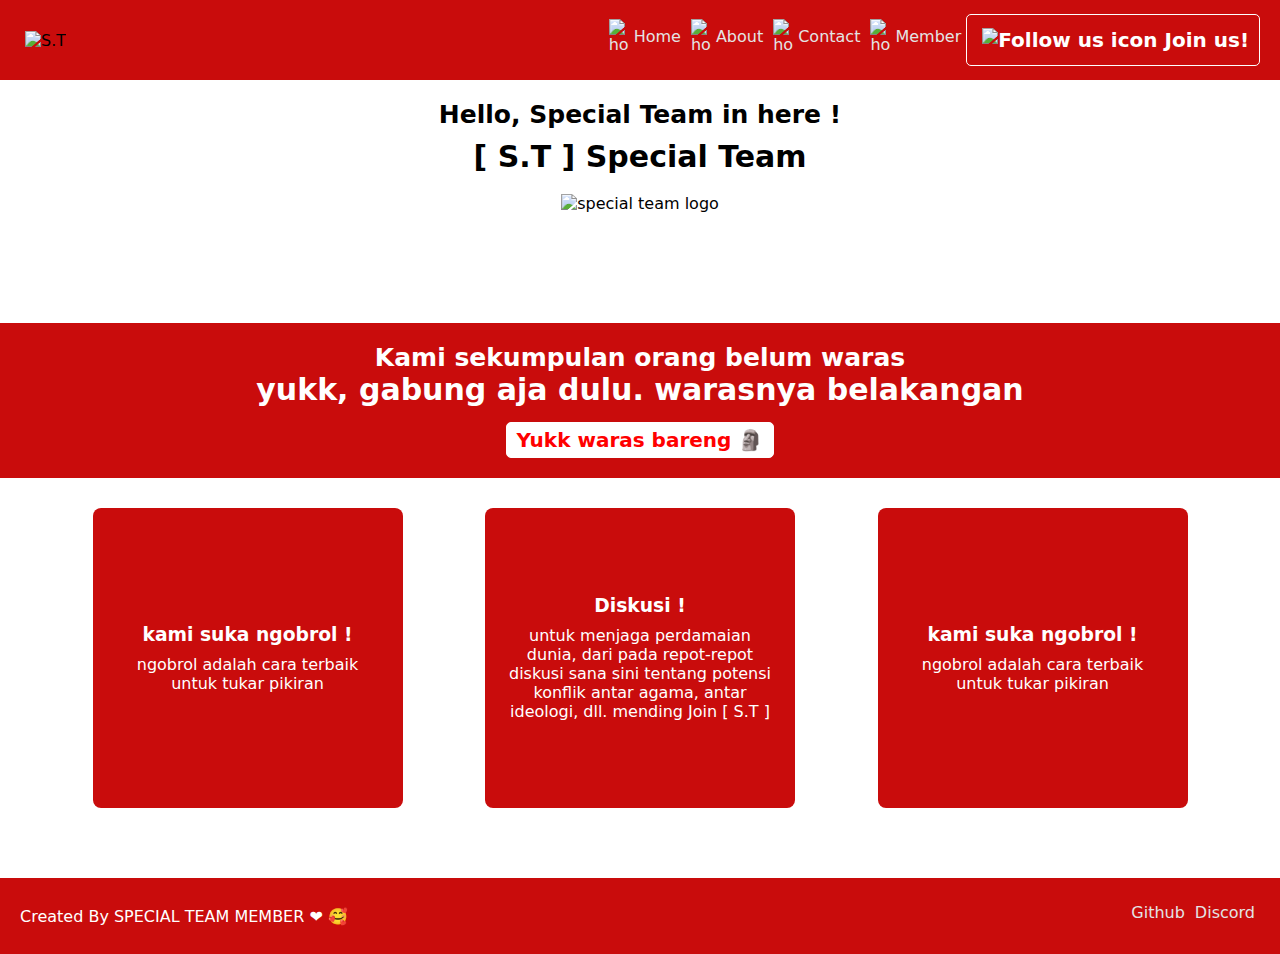
==== index.html @ ef21292e "change" ====
<!DOCTYPE html>
<html lang="en">

<head>
  <meta charset="UTF-8" />
  <meta http-equiv="X-UA-Compatible" content="IE=edge" />
  <meta name="viewport" content="width=device-width, initial-scale=1.0" />
  <title>Spesial Team</title>
  <link rel="stylesheet" href="css/style.css" />
  <link rel="icon" href="assets/image/special-team.png" />
  <!-- Font awesome -->
  <link rel="stylesheet" href="assets/fontawesome/css/all.css" />
</head>

<body>
  <!-- Navigation Bar -->
  <!-- <div class="layer">
    <div class="layer-mid">
      <div>
        <h1 class="test">
          Halooo<span>&#128075;</span>,Selamat Datang Di Website Special Team!
        </h1>
      </div>
    </div>
  </div> -->
  <!-- <div class="onload-screen">
    &#128075;Selamat Datang
  </div> -->
  <div class="root">
    <button class="btn-gotop">&#8679;</button>
    <header>
      <nav class="nav">
        <div class="logo">
          <article>
            <h1 hidden>Special Team</h1>
            <img src="assets/image/special-team.png" alt="S.T" />
          </article>
        </div>
        <ul class="nav-menu">
          <li class="nav-list">
            <a class="nav-link" href="/index.html"><img src="assets/icon/icon-home.png" alt="home"
                width="20px" />Home</a>
          </li>
          <li class="nav-list">
            <a class="nav-link" href="pages/about.html"><img src="assets/icon/icon-about.png" alt="home"
                width="20px" />About</a>
          </li>
          <li class="nav-list">
            <a class="nav-link" href="pages/contact.html"><img src="assets/icon/icon-contact.png" alt="home"
                width="20px" />Contact</a>
          </li>
          <li class="nav-list">
            <a class="nav-link" href="pages/member.html"><img src="assets/icon/icon-member.png" alt="home"
                width="20px" />Member</a>
          </li>
          <a class="tombol-btn" target="_blank" href="https://discord.com/invite/cuyuniverse">
            <div>
              <img src="assets/icon/icon-follow.png" alt="Follow us icon" width="15" style="margin-left: 5px" />
              Join us!
            </div>
          </a>
        </ul>

        <div class="hamburger">
          <span class="bar"></span>
          <span class="bar"></span>
          <span class="bar"></span>
        </div>
      </nav>
    </header>
    <main>
      <!-- Tab Bagian Isi -->
      <div class="container">
        <article class="intro">
          <header>
            <h2 class="title">Hello, Special Team in here !</h2>
          </header>
          <div>
            <p class="deskripsi">[ S.T ] Special Team</p>
          </div>
          <img src="assets/image/background2.jpg" alt="special team logo" class="img-logo" />
        </article>
      </div>

      <div class="tab-bawah">
        <article class="tentang">
          <h2 class="title">Kami sekumpulan orang belum waras</h2>
          <p class="deskripsi">yukk, gabung aja dulu. warasnya belakangan</p>
          <div class="margin">
            <button class="button-bawah">Yukk waras bareng 🗿</button>
          </div>
        </article>
        <div class="container-2">
          <div class="card">
            <article class="card-item">
              <h3 class="card-title">kami suka ngobrol !</h3>
              <p class="card-deskripsi">
                ngobrol adalah cara terbaik untuk tukar pikiran
              </p>
            </article>

            <article class="card-item">
              <h3 class="card-title">Diskusi !</h3>
              <p class="card-deskripsi">
                untuk menjaga perdamaian dunia, dari pada repot-repot diskusi
                sana sini tentang potensi konflik antar agama, antar ideologi,
                dll. mending Join [ S.T ]
              </p>
            </article>

            <article class="card-item">
              <h3 class="card-title">kami suka ngobrol !</h3>
              <p class="card-deskripsi">
                ngobrol adalah cara terbaik untuk tukar pikiran
              </p>
            </article>
          </div>
        </div>
      </div>
    </main>

    <footer class="footer">
      <div class="footer-left">
        <p>Created By SPECIAL TEAM MEMBER ❤ &#x1F970;</p>
      </div>
      <div class="footer-right">
        <ul>
          <li>
            <a class="card-deskripsi" target="_blank" href="https://github.com/arif-budianto/special-team"
              alt="Github">Github</a>
          </li>
          <li>
            <a target="_blank" href="https://discord.com/invite/cuyuniverse" alt="Discord">Discord</a>
          </li>
        </ul>
      </div>
    </footer>
  </div>
</body>

<script src="script.js"></script>

</html>
---- css/style.css ----
:root {
  --primary: red;
  --secondary: rgb(201, 12, 12);
}

*,
html,
body {
  margin: 0;
  padding: 0;
  box-sizing: border-box;
  font-family: system-ui, -apple-system, BlinkMacSystemFont, 'Segoe UI', Roboto,
    Oxygen, Ubuntu, Cantarell, 'Open Sans', 'Helvetica Neue', sans-serif;
}

/* Bagian Atas */

body>header {
  width: 100vw;
  color: white;
  flex-wrap: wrap;
  gap: 10px;
  position: fixed;
  z-index: 7;
  top: 0;
}

.nav {
  width: 100%;
  height: 80px;
  background: var(--secondary);
  display: flex;
  position: fixed;
  top: 0;
  align-items: center;
  z-index: 1;
}

.logo {
  margin-right: auto;
  margin-left: 25px;
  cursor: pointer;
  transition: all 0.5s ease 0s;
}

.logo img {
  width: 75px;
}

.logo:hover {
  color: yellow;
  transform: rotate(2deg);
}

nav ul {
  display: flex;
}

li {
  list-style-type: none;
  padding: 5px;
  display: flex;
  flex-direction: column;
  align-items: center;
  cursor: pointer;
}

li:hover {
  color: white;
  transform: rotate(2deg);
}

li>a {
  color: rgb(228, 228, 228);
  display: flex;
  flex-direction: row;
  align-items: center;
  gap: 5px;
}

li>a:hover {
  color: white;
}

/* animation navbar */
li::after {
  content: '  ';
  width: 0%;
  height: 2px;
  margin-top: 5px;
  background-color: white;
  transition: all 0.3s ease;
}

li:hover::after {
  content: '  ';
  width: 100%;
  height: 2px;
  background-color: white;
}

a {
  color: rgb(228, 228, 228);
  text-decoration: none;
}

/* Hamburger Menu */
.hamburger {
  display: none;
}

.bar {
  display: block;
  width: 25px;
  height: 3px;
  margin: 5px auto;
  transition: all 0.3s ease-in-out;
  background-color: white;
}

.tombol-btn {
  margin-right: 20px;
  font-size: 20px;
  padding: 5px 10px;
  background: none;
  border: 1px solid #fff;
  font-weight: 600;
  color: white;
  cursor: pointer;
  display: flex;
  align-items: center;
  justify-content: center;
  border-radius: 5px;
  transition: all 0.3s ease 0s;
}

.tombol-btn:hover {
  border-radius: 5px;
  border: 1px solid white;
  background: white;
  color: var(--primary);
}

.tombol-btn:active {
  transform: scale(0.95);
}

/* Bagian Isi */
.container {
  width: 100%;
  margin: 50px auto;
  padding: 50px 0;
}

.intro {
  display: flex;
  flex-direction: column;
  justify-content: center;
  align-items: center;
  gap: 10px;
  text-align: center;
}

.title {
  font-size: 25px;
  font-weight: bold;
  text-align: center;
}

.deskripsi {
  font-size: 30px;
  font-weight: bolder;
  text-align: center;
}

.img-logo {
  max-width: 90%;
  height: auto;
  padding: 10px;
}

.tentang {
  display: flex;
  justify-content: center;
  align-items: center;
  flex-direction: column;
  background: var(--secondary);
  color: white;
  padding: 20px;
  margin-top: 23px;
}

.margin {
  margin-top: 15px;
}

.button-bawah {
  font-size: 20px;
  padding: 5px 10px;
  border-radius: 5px;
  font-weight: 600;
  border: 1px solid white;
  background: white;
  color: var(--primary);
  cursor: pointer;
  display: flex;
  align-items: center;
  justify-content: center;
  border-radius: 5px;
  transition: all 0.3s ease 0s;
}

.button-bawah:hover {
  transform: scale(1.05);
}

.button-bawah:active {
  transform: scale(1);
}

.container-2 {
  width: 100%;
  margin: 0 auto;
  padding: 10px 0;
}

.card {
  display: flex;
  flex-wrap: wrap;
  justify-content: space-evenly;
  align-items: center;
  gap: 10px;
  padding: 20px;
}

.card-item {
  height: 300px;
  background: var(--secondary);
  color: white;
  padding: 20px;
  flex-basis: 25%;
  border-radius: 8px;
  display: flex;
  flex-direction: column;
  justify-content: center;
  align-items: center;
  text-align: center;
  gap: 10px;
  transition: all 0.3s ease;
}

.card-item:hover {
  transform: translateY(-8px);
}

.card-item p {
  word-wrap: break-word;
}

.card-title {
  font-weight: bold;
}

.footer {
  position: absolute;
  width: 100%;
  display: flex;
  justify-content: space-between;
  align-items: center;
  text-align: center;
  background: var(--secondary);
  color: white;
  padding: 20px;
  margin-top: 40px;
}

.footer-right ul {
  display: flex;
}
/* *********************************** */
/* .onload-screen {
  height: 100%;
  max-height: 100%;
  display: flex;
  position: fixed;
  color: white;
  font-size: 26px;
  justify-content: center;
  align-items: center;
  width: 100%;
  height: 100vh;
  animation-delay: 0s;
  animation: screenSlider 5s ease-in-out;
  margin: 0;
} */

/* .layer {
  width: 100%;
  height: 100vh;
  animation-delay: 0s;
  animation: onload 5s ease-in-out;
} */

/* .test {
  color: white;
} */
@keyframes screenSlider {
  0% {
    opacity: 0;
  }

  20% {
    opacity: 100;
    transform: translateX(0%);
    background: var(--secondary);
  }

  50% {
    opacity: 100;
  }

  60% {
    transform: translateX(0%);
    background: var(--secondary);
  }

  80% {
    transform: translateX(50%);
    background: var(--secondary);
  }

  100% {
    transform: translateX(100%);
    background: var(--secondary);
  }
}

/* .layer-mid {
  width: 100%;
  height: 100%;
  display: flex;
  justify-content: center;
  align-items: center;
} */

.btn-gotop {
  position: fixed;
  opacity: 0;
  visibility: hidden;
  bottom: 80px;
  right: 30px;
  z-index: 99;
  font-size: 30px;
  border: none;
  outline: none;
  color: white;
  cursor: pointer;
  background: var(--secondary);
  padding: 15px;
  border-radius: 4px;
  animation: UpandDown 2s linear infinite;
  transition: 0.2s ease-in-out;
}

@keyframes UpandDown {
  0% {
    transform: translateY(5px);
  }

  50% {
    transform: translateY(-5px);
  }

  100% {
    transform: translateY(5px);
  }
}

@media screen and (max-width: 700px) {

  /*Styling Navbar*/

  .nav-menu {
    display: flex;
    align-items: center;
    position: fixed;
    top: 4.9em;
    opacity: 0;
    height: 0%;
    flex-direction: column;
    background-color: var(--secondary);
    width: 100%;
    text-align: center;
    transition: all 0.5s ease-in-out;
    z-index: 1;
  }

  .nav-list {
    width: 300px;
  }
  
  .nav-menu.active {
    opacity: 1;
    background-color: var(--secondary);
    height: 40%;
  }

  .nav-item {
    margin: 2.5rem 0;
  }

  .tombol-btn {
    margin: 0;
  }

  .hamburger {
    display: block;
    cursor: pointer;
    margin-right: 2em;
  }

  .hamburger.active .bar:nth-child(2) {
    opacity: 0;
  }

  .hamburger.active .bar:nth-child(1) {
    transform: translateY(8px) rotate(45deg);
  }

  .hamburger.active .bar:nth-child(3) {
    transform: translateY(-8px) rotate(-45deg);
  }

  /* animation responsive navbar */
  li::after {
    content: '  ';
    width: 0%;
    height: 2px;
    margin-top: 5px;
    background-color: white;
    transition: all 0.3s ease;
  }

  li:hover::after {
    content: '  ';
    width: 25%;
    height: 2px;
    background-color: white;
  }

  .nav-list:hover {
    color: white;
    transform: rotate(0deg);
  }

  .card {
    flex-direction: column;
  }

  .card-item {
    width: 100%;
  }
}

@media screen and (max-width: 500px) {
  /*Styling Navbar*/

  .nav-menu {
    display: flex;
    align-items: center;
    position: fixed;
    top: 4.9em;
    opacity: 0;
    height: 0%;
    right: 0;
    flex-direction: column;
    background-color: rgb(201, 12, 12);
    width: 100%;
    text-align: center;
    transition: all 0.5s ease-in-out;
    padding: 1rem;
    z-index: 1;
  }

  .nav-list {
    width: 300px;
  }

  /* .nav-menu.active {
    background-color: rgb(167, 9, 9);
    opacity: 1;
    height: 40%;
  } */

  .nav-item {
    margin: 2.5rem 0;
  }

  .tombol-btn {
    margin: 0;
  }

  .hamburger {
    display: block;
    cursor: pointer;
    margin: 2em;
  }

  .hamburger.active .bar:nth-child(2) {
    opacity: 0;
  }

  .hamburger.active .bar:nth-child(1) {
    transform: translateY(8px) rotate(45deg);
  }

  .hamburger.active .bar:nth-child(3) {
    transform: translateY(-8px) rotate(-45deg);
  }

  /* animation responsive navbar */
  li::after {
    content: '  ';
    width: 0%;
    height: 2px;
    margin-top: 5px;
    background-color: white;
    transition: all 0.3s ease;
  }

  li:hover::after {
    content: '  ';
    width: 25%;
    height: 2px;
    background-color: white;
  }

  .nav-list:hover {
    color: white;
    transform: rotate(0deg);
  }

  /*Styling card*/
  .card {
    flex-direction: column;
  }

  .card-item {
    width: 100%;
  }

  .footer {
    flex-direction: column;
  }
}
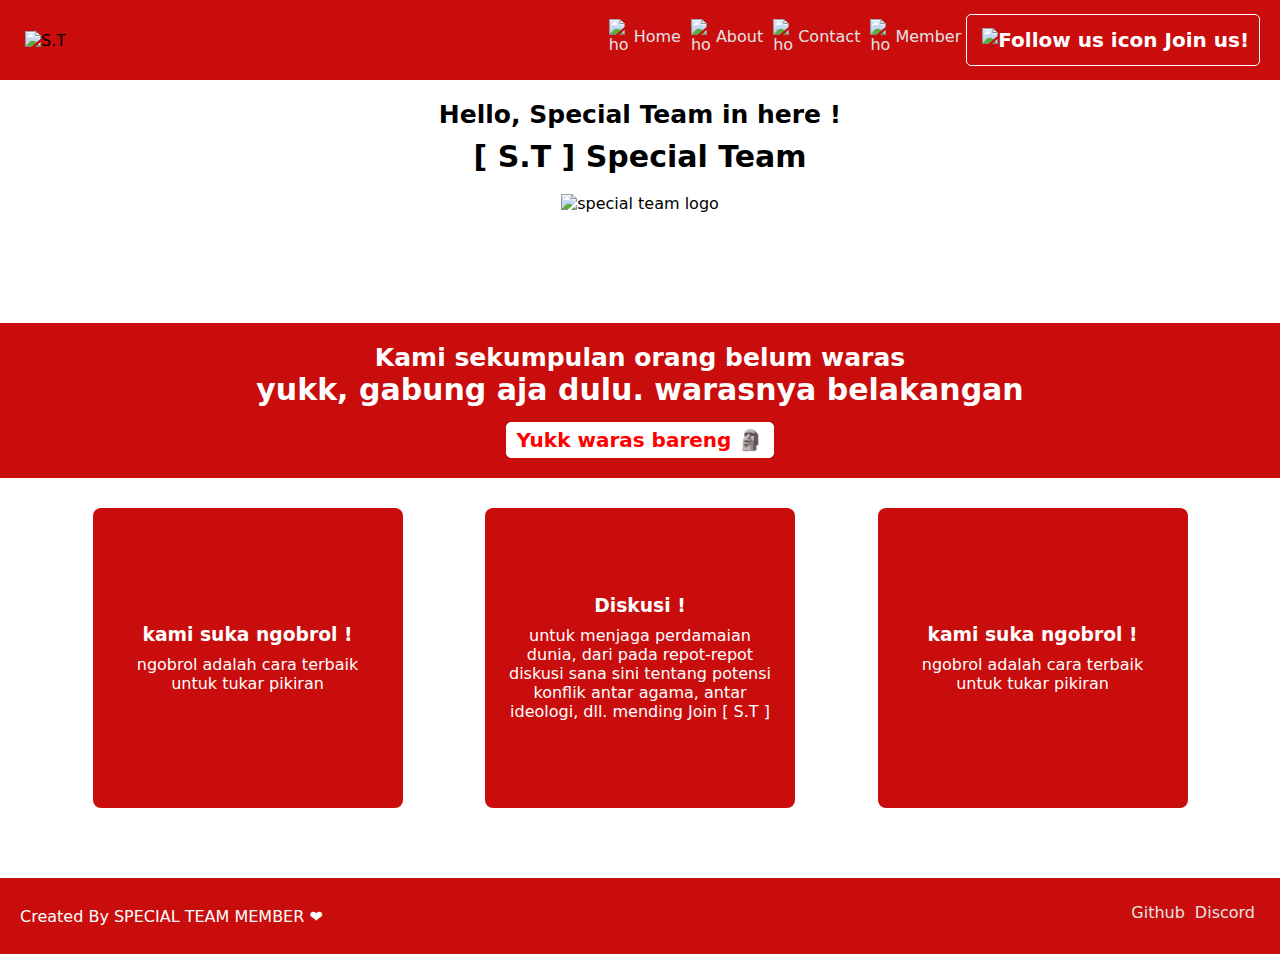
==== commit 91626d22: "change" ====
--- a/index.html
+++ b/index.html
@@ -121,7 +121,7 @@
 
     <footer class="footer">
       <div class="footer-left">
-        <p>Created By SPECIAL TEAM MEMBER ❤ &#x1F970;</p>
+        <p>Created By SPECIAL TEAM MEMBER ❤</p>
       </div>
       <div class="footer-right">
         <ul>
--- a/css/style.css
+++ b/css/style.css
@@ -360,6 +360,7 @@
   border-radius: 4px;
   animation: UpandDown 2s linear infinite;
   transition: 0.2s ease-in-out;
+  border: 1px #fff solid ;
 }
 
 @keyframes UpandDown {
@@ -453,6 +454,9 @@
     transform: rotate(0deg);
   }
 
+}
+
+@media screen and (max-width: 850px){
   .card {
     flex-direction: column;
   }
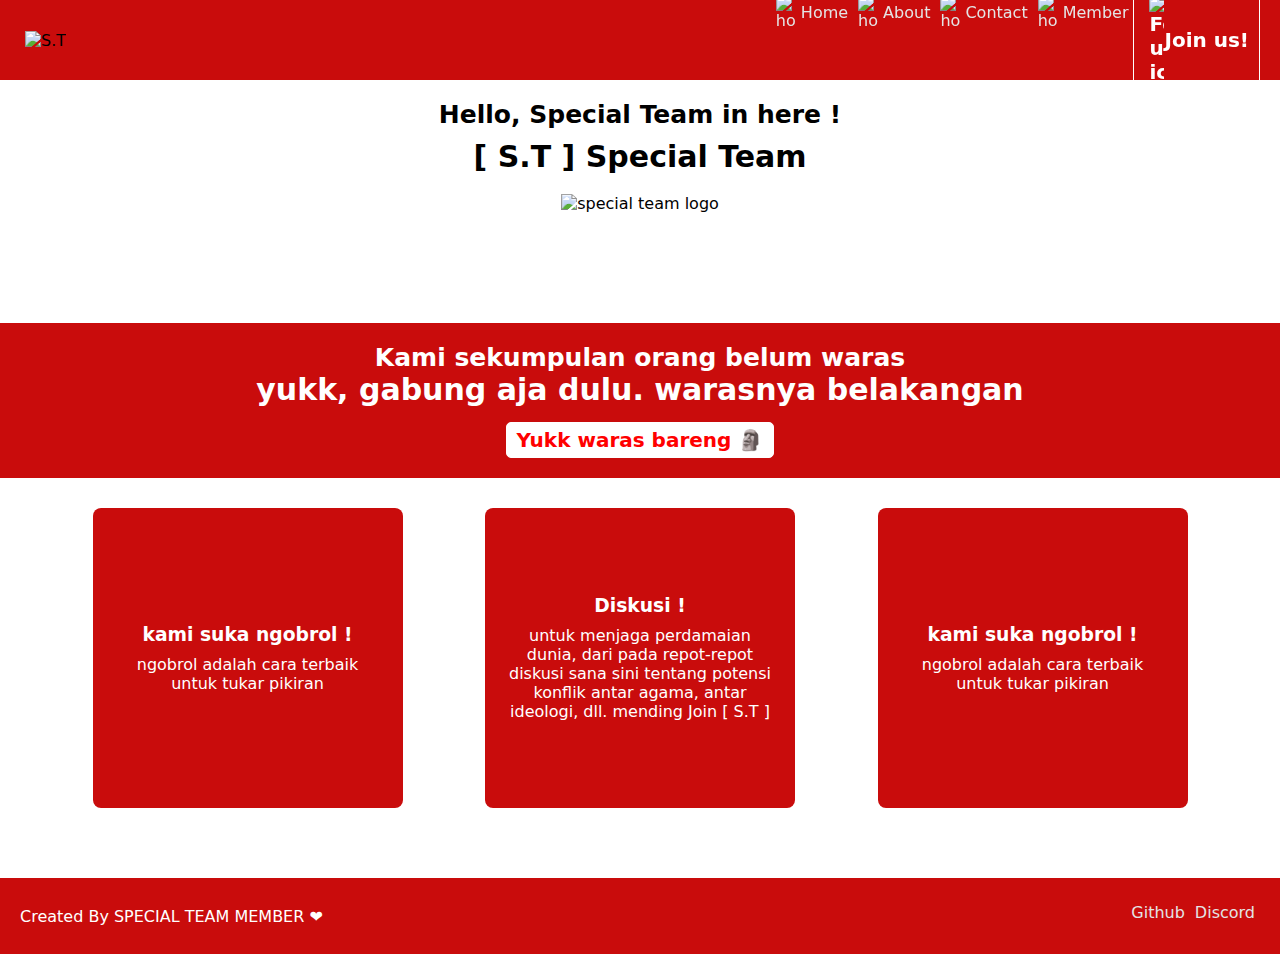
==== commit 9bbc1648: "Merge branch 'arif-budianto:main' into main" ====
--- a/index.html
+++ b/index.html
@@ -54,10 +54,8 @@
                 width="20px" />Member</a>
           </li>
           <a class="tombol-btn" target="_blank" href="https://discord.com/invite/cuyuniverse">
-            <div>
               <img src="assets/icon/icon-follow.png" alt="Follow us icon" width="15" style="margin-left: 5px" />
               Join us!
-            </div>
           </a>
         </ul>
 
--- a/css/style.css
+++ b/css/style.css
@@ -396,21 +396,27 @@
     z-index: 1;
   }
 
-  .nav-list {
-    width: 300px;
+  .nav-menu > .nav-list,
+  .nav-menu > a.tombol-btn  {
+    visibility: hidden;
   }
   
   .nav-menu.active {
     opacity: 1;
+    visibility: visible;
     background-color: var(--secondary);
     height: 40%;
   }
-
+  .nav-menu.active > .nav-list {
+    visibility: visible;
+    width: 300px;
+  }
   .nav-item {
     margin: 2.5rem 0;
   }
 
-  .tombol-btn {
+  .nav-menu.active > a.tombol-btn {
+    visibility: visible;
     margin: 0;
   }
 
